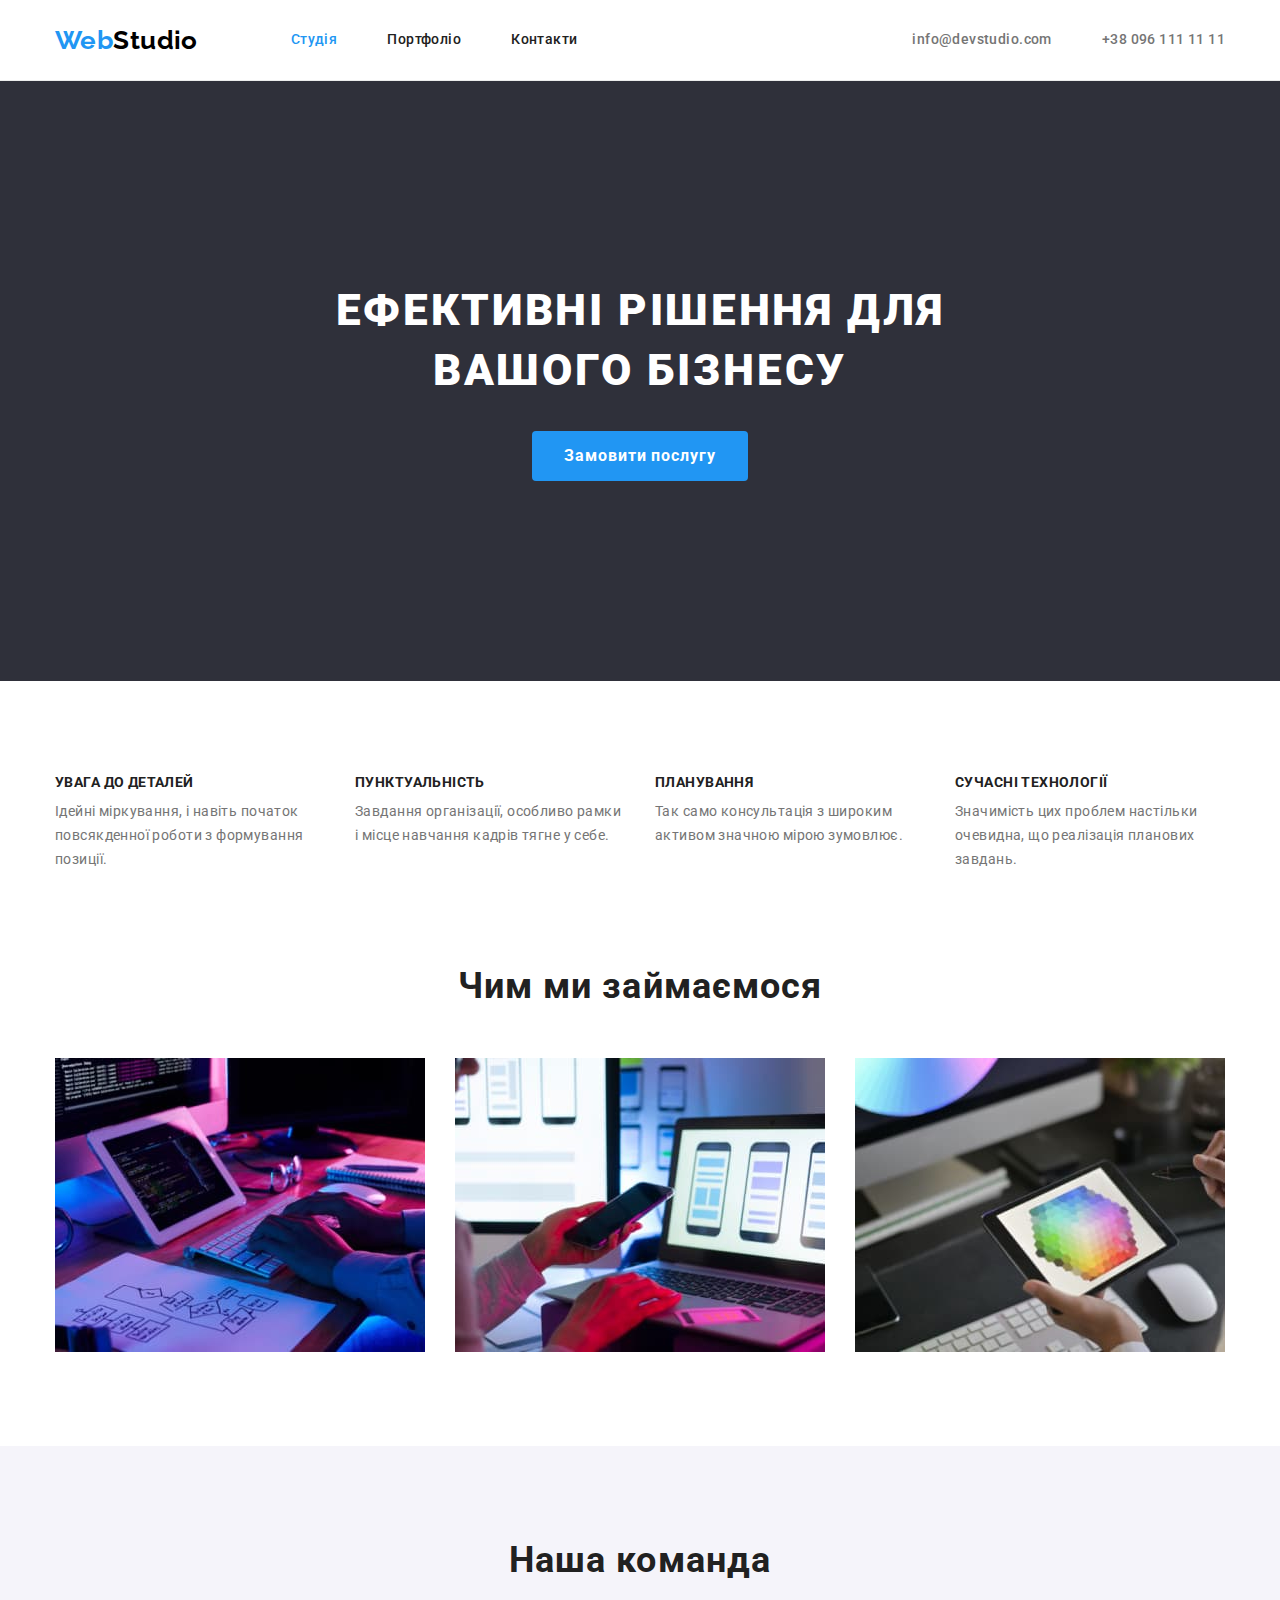
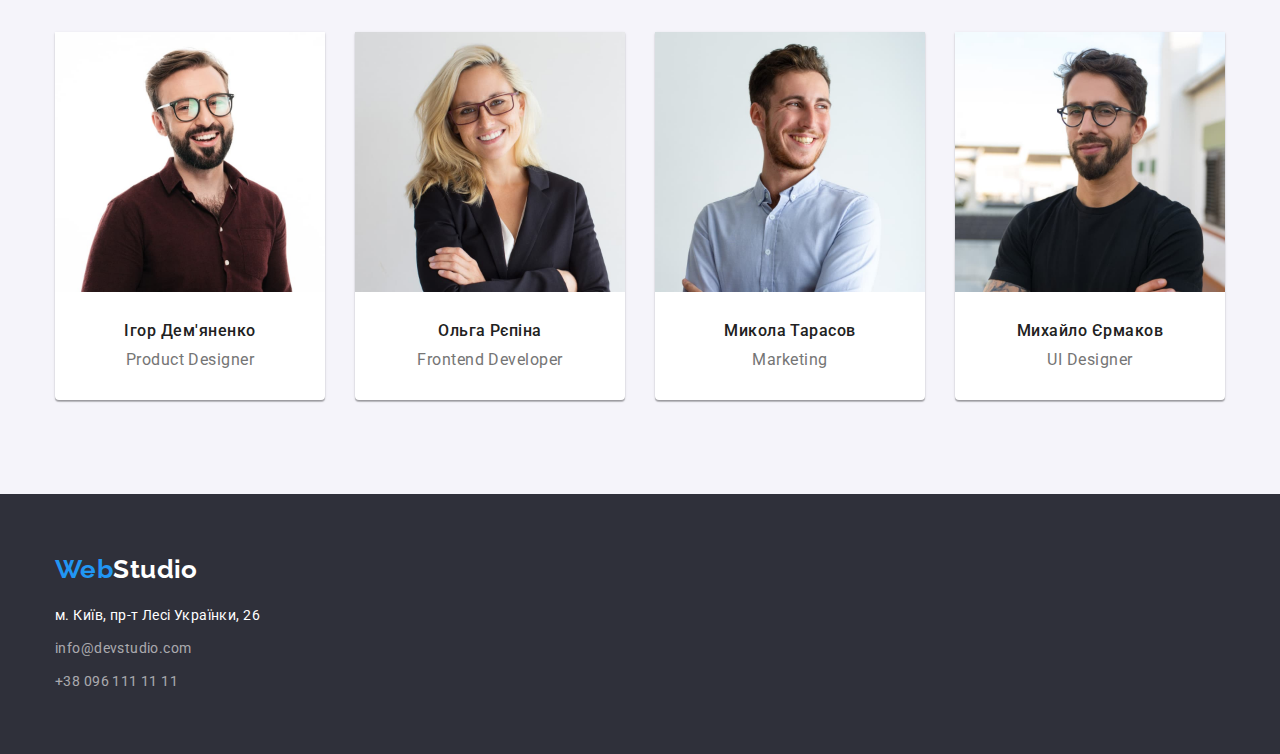
==== index.html @ a04bb691 "Initial commit" ====
<!DOCTYPE html>
<html lang="uk">

<head>
  <meta charset="UTF-8">
  <meta name="viewport" content="width=device-width, initial-scale=1.0">
  <meta http-equiv="X-UA-Compatible" content="ie=edge">
  <title>WebStudio</title>
  <link rel="preconnect" href="https://fonts.googleapis.com">
  <link rel="preconnect" href="https://fonts.gstatic.com" crossorigin>
  <link href="https://fonts.googleapis.com/css2?family=Raleway:wght@700&family=Roboto:wght@400;500;700;900&display=swap"
    rel="stylesheet">
  <link rel="stylesheet" href="https://cdnjs.cloudflare.com/ajax/libs/modern-normalize/1.1.0/modern-normalize.min.css">
  <link rel="stylesheet" href="./css/style.css">
</head>

<body>
  <header class="header">
    <div class="container header-inner">
      <nav class="nav">
        <a class="logo" href="./index.html">
          <span class="logo-web">Web</span>Studio
        </a>
        <ul class="site-nav">
          <li class="menu-item">
            <a class="link-current" href="./index.html">Студія</a>
          </li>
          <li class="menu-item">
            <a class="link" href="./portfolio.html">Портфоліо</a>
          </li>
          <li class="menu-item">
            <a class="link" href="#">Контакти</a>
          </li>
        </ul>
      </nav>
      <ul class="contacts">
        <li class="header-mail">
          <a class="mail" href="mailto:info@devstudio.com">info@devstudio.com</a>
        </li>
        <li>
          <a class="phone" href="tel:+380961111111">+38 096 111 11 11</a>
        </li>
      </ul>
    </div>
    </div>
  </header>
  <main>
    <!-- Hero -->
    <section class="hero">
      <div class="container">
        <h1 class="hero-title">Ефективні рішення для вашого бізнесу</h1>
        <button class="hero-button" type="button">Замовити послугу</button>
      </div>
    </section>
    <!-- Benefits -->
    <section class="benefits">
      <div class="container">
        <h2 class="benefits-title">Переваги</h2>
        <ul class="benefits-list">
          <li class="benefits-item">
            <h3 class="title">Увага до деталей</h3>
            <p class="text">Ідейні міркування, і навіть початок повсякденної роботи з формування позиції.</p>
          </li>
          <li class="benefits-item">
            <h3 class="title">Пунктуальність</h3>
            <p class="text">Завдання організації, особливо рамки і місце навчання кадрів тягне у себе.</p>
          </li>
          <li class="benefits-item">
            <h3 class="title">Планування</h3>
            <p class="text">Так само консультація з широким активом значною мірою зумовлює.</p>
          </li>
          <li class="benefits-item">
            <h3 class="title">Сучасні технології</h3>
            <p class="text">Значимість цих проблем настільки очевидна, що реалізація планових завдань.</p>
          </li>
        </ul>
      </div>
    </section>
    <section class="work-section">
      <div class="container">
        <h2 class="work-title">Чим ми займаємося</h2>
        <ul class="work-item">
          <li class="work-list">
            <img class="work-img" src="./images/box1.jpg" alt="Photo employment 1" width="370">
          </li>
          <li class="work-list">
            <img class="work-img" src="./images/box2.jpg" alt="Photo employment 2" width="370">
          </li>
          <li class="work-list">
            <img class="work-img" src="./images/box3.jpg" alt="Photo employment 3" width="370">
          </li>
        </ul>
      </div>
    </section>
    <!-- Team -->
    <section class="team">
      <div class="container">
        <h2 class="team-title">Наша команда</h2>
        <ul class="team-list">
          <li class="team-item">
            <img src="./images/team1.jpg" alt="Photo team 1" width="270">
            <div class="team-signature">
              <h3 class="name">Ігор Дем'яненко</h3>
              <p class="position">Product Designer</p>
            </div>
          </li>
          <li class="team-item">
            <img src="./images/team2.jpg" alt="Photo team 2" width="270">
            <div class="team-signature">
              <h3 class="name">Ольга Рєпіна</h3>
              <p class="position">Frontend Developer</p>
            </div>
          </li>
          <li class="team-item">
            <img src="./images/team3.jpg" alt="Photo team 3" width="270">
            <div class="team-signature">
              <h3 class="name">Микола Тарасов</h3>
              <p class="position">Marketing</p>
            </div>
          </li>
          <li class="team-item">
            <img src="./images/team4.jpg" alt="Photo team 4" width="270">
            <div class="team-signature">
              <h3 class="name">Михайло Єрмаков</h3>
              <p class="position"> UI Designer</p>
            </div>
          </li>
        </ul>
      </div>
    </section>
  </main>
  <!-- Footer -->
  <footer class="footer">
    <div class="container">
      <a class="logo-footer" href="./index.html">
        <span class="logo-web">Web</span>Studio
      </a>
      <address>
        <ul class="site-footer">
          <li class="footer-item">
            <a class="adress" href="https://goo.gl/maps/qVN2PYLP39VzeZfm9" target="_blank" rel="noreferrer noopener">м.
              Київ, пр-т Лесі
              Українки, 26</a>
          </li>
          <li class="footer-item">
            <a class="mail" href="mailto:info@devstudio.com">info@devstudio.com</a>
          </li>
          <li class="footer-item">
            <a class="phone" href="tel:+380961111111">+38 096 111 11 11</a>
          </li>
        </ul>
      </address>
    </div>
  </footer>

</body>

</html>
---- css/style.css ----
:root {
  --primary-text-color: #757575;
  --hero-text-color: #ffffff;
  --title-text-color: #212121;
  --logo-text-color: #000000;
  --footer-text-color: rgba(255, 255, 255, 0.6);
  --accent-color: #2196f3;
  --background-team-color: #f5f4fa;
  --background-color: #2f303a;
  --background-section-color: #ffffff;
  --button-portfolio-color: #f5f4fa;
  --container-bg-color: #FFFFFF;
  --container-border-color: #EEEEEE;
  --primary-font-family: 'Roboto', sans-serif;
}

html {
  box-sizing: border-box;
}

body {
  color: var(--primary-text-color);
  background-color: var(--background-section-color);
  font-family: var(--primary-font-family);
  font-size: 14px;
  line-height: 1.71;
  letter-spacing: 0.03em;
}

h1,
h2,
h3,
h4,
h5,
h6,
p {
  margin: 0;
}

ul {
  list-style: none;
  margin: 0;
  padding: 0;
}

img {
  display: block;
  max-width: 100%;
  height: auto;
}

address {
  font-style: normal;
}

button {
  display: block;
  cursor: pointer;
  border: none;
  border-radius: 4px;
}

.section {
  padding-top: 94px;
  padding-bottom: 94px;
}

.container {
  width: 1200px;
  margin: 0 auto;
  padding: 0 15px;
}

.list {
  list-style: none;
  padding-left: 0;
  margin: 0;
}

.link {
  text-decoration: none;
}

/* header */
.header {
  border-bottom: 1px solid #ECECEC;
}

.logo {
  color: var(--logo-text-color);
  font-family: 'Raleway';
  font-weight: 700;
  font-size: 26px;
  line-height: 1.19;
  text-decoration: none;
  margin-right: 93px;
}

.logo-web {
  color: var(--accent-color);
}

.nav {
  display: flex;
  align-items: center;
}

.header-inner {
  display: flex;
  align-items: center;
  /* justify-content: space-between; */
}

.site-nav {
  display: flex;
  align-items: center;
}

.contacts {
  display: flex;
  align-items: center;
}

.menu-item:not(:last-child) {
  margin-right: 50px;
}

.header-mail {
  margin-right: 50px;
}

.nav {
  margin-right: auto;
}

.link {
  display: block;
  padding: 32px 0;
  /* text-decoration: none; */
}

.link-current {
  color: var(--accent-color);
  text-decoration: none;
  font-weight: 500;
}

.site-nav .link,
.contacts .mail,
.contacts .phone {
  color: var(--title-text-color);
  text-decoration: none;
  font-weight: 500;
  font-size: 14px;
  line-height: 1.14;
}

.site-nav .link:hover,
.contacts .mail:hover,
.contacts .phone:hover {
  color: var(--accent-color);
}

.site-nav .link:focus,
.contacts .mail:focus,
.contacts .phone:focus {
  color: var(--accent-color);
}

.contacts .mail,
.contacts .phone {
  color: var(--primary-text-color);
  display: block;
  padding: 32px 0;
}

/* hero */
.hero {
  background-color: var(--background-color);
  padding: 200px 0;
}

.hero-title {
  font-weight: 900;
  font-size: 44px;
  line-height: 1.36;
  text-align: center;
  letter-spacing: 0.06em;
  text-transform: uppercase;
  color: var(--hero-text-color);
  width: 696px;
  margin: 0 auto;
  margin-bottom: 30px;
}

.hero-button {
  background-color: var(--accent-color);
  color: var(--hero-text-color);
  border-radius: 4px;
  font-family: inherit;
  font-weight: 700;
  font-size: 16px;
  line-height: 1.87;
  align-items: center;
  text-align: center;
  letter-spacing: 0.06em;
  cursor: pointer;
  margin: 0 auto;
  display: block;
  border: none;
  padding: 10px 32px;
}

/* Benefits */
.benefits {
  padding: 94px 0;
}

.benefits-list {
  display: flex;
  align-items: flex-start;
}

.benefits-item {
  width: 270px;
}

.benefits-item:not(:last-child) {
  margin-right: 30px;
}

.benefits-title {
  position: absolute;
  width: 1px;
  height: 1px;
  margin: -1px;
  border: 0;
  padding: 0;

  white-space: nowrap;
  clip-path: inset(100%);
  clip: rect(0 0 0 0);
  overflow: hidden;
}

.benefits-list .title {
  font-size: 14px;
  line-height: 1.14;
  letter-spacing: 0.03em;
  text-transform: uppercase;
  color: var(--title-text-color);
  margin-bottom: 10px;
}

.benefits-list .text {
  font-weight: 400;
  font-size: 14px;
  line-height: 1.71;
  letter-spacing: 0.03em;
}

/* What do we do - work*/
.work-section {
  padding-bottom: 94px;
}

.work-item {
  display: flex;
  flex-wrap: wrap;
  gap: 30px;
}

.work-title {
  font-weight: 700;
  font-size: 36px;
  line-height: 1.16;
  text-align: center;
  letter-spacing: 0.03em;
  color: var(--title-text-color);
  margin-bottom: 50px;
  margin-top: 0;
}

/* team */
.team {
  background-color: #f5f4fa;
  padding: 94px 0;
}

.team-title {
  font-weight: 700;
  font-size: 36px;
  line-height: 1.16;
  text-align: center;
  letter-spacing: 0.03em;
  color: var(--title-text-color);
  margin-bottom: 50px;
}

.team-list {
  display: flex;
  flex-wrap: wrap;
  gap: 30px;
}

.team-item {
  background: #FFFFFF;
  box-shadow: 0px 1px 3px rgba(0, 0, 0, 0.12), 0px 1px 1px rgba(0, 0, 0, 0.14), 0px 2px 1px rgba(0, 0, 0, 0.2);
  border-radius: 0px 0px 4px 4px;
}

.team-list .name {
  display: block;
  font-weight: 500;
  font-size: 16px;
  line-height: 1.18;
  text-align: center;
  letter-spacing: 0.03em;
  color: var(--title-text-color);
  margin-bottom: 10px;
}

.team-list .position {
  font-size: 16px;
  line-height: 1.18;
  text-align: center;
  letter-spacing: 0.03em;
  color: var(--primary-text-color);
}

.team-signature {
  padding: 30px 0;
}

/* footer */
footer {
  background-color: var(--background-color);
  padding: 60px 0;
}

.logo-footer {
  color: var(--hero-text-color);
  font-family: 'Raleway';
  font-weight: 700;
  font-size: 26px;
  line-height: 1.19;
  text-decoration: none;
  display: block;
  margin-bottom: 20px;
}

.footer-item:not(:last-child) {
  margin-bottom: 9px;
}

.site-footer .adress,
.site-footer .mail,
.site-footer .phone {
  text-decoration: none;
  font-size: 14px;
  line-height: 1.71;
}

.site-footer .adress {
  color: var(--hero-text-color);
  font-style: normal;
}

.site-footer .mail,
.site-footer .phone {
  color: var(--footer-text-color);
  font-style: normal;
}

.site-footer .adress:hover,
.site-footer .mail:hover,
.site-footer .phone:hover {
  color: var(--accent-color);
}

.site-footer .adress:focus,
.site-footer .mail:focus,
.site-footer .phone:focus {
  color: var(--accent-color);
}

/* Портфолио */
.works {
  padding: 94px 0;
}

.works-btn {
  display: flex;
  justify-content: center;
  gap: 8px;
  margin-bottom: 50px;
}

.works-list {
  display: flex;
  flex-wrap: wrap;
  gap: 30px;
}

.works-title {
  position: absolute;
  width: 1px;
  height: 1px;
  margin: -1px;
  border: 0;
  padding: 0;

  white-space: nowrap;
  clip-path: inset(100%);
  clip: rect(0 0 0 0);
  overflow: hidden;
}

.works-buttons {
  color: var(--title-text-color);
  background-color: var(--background-team-color);
  border-radius: 4px;
  border: none;
  font-family: inherit;
  font-weight: 500;
  font-size: 16px;
  line-height: 1.62;
  letter-spacing: 0.03em;
  cursor: pointer;
  box-shadow: 0px 3px 1px rgba(0, 0, 0, 0.1), 0px 1px 2px rgba(0, 0, 0, 0.08), 0px 2px 2px rgba(0, 0, 0, 0.12);
  padding: 6px 25px;
}

.works-buttons:hover {
  color: var(--hero-text-color);
  background-color: var(--accent-color);
}

.works-buttons:focus {
  color: var(--hero-text-color);
  background-color: var(--accent-color);
}

.works-item {
  width: 370px;
}

.works-link {
  text-decoration: none;
}

.works-item:hover,
.works-item:focus {
  box-shadow: 0px 4px 4px rgba(0, 0, 0, 0.25);
}

.works-signature {
  padding: 20px 24px;
  border-left: 1px solid #EEEEEE;
  border-bottom: 1px solid #EEEEEE;
  border-right: 1px solid #EEEEEE;
  /* text-decoration: none; */
}

.works-signature::not(:last-child) {
  margin-bottom: 4px;
}

.works-list .title {
  font-weight: 700;
  font-size: 18px;
  line-height: 2;
  letter-spacing: 0.06em;
  color: var(--title-text-color);
}

.works-list .text {
  font-size: 16px;
  line-height: 1.88;
  letter-spacing: 0.03em;
  color: var(--primary-text-color);
}
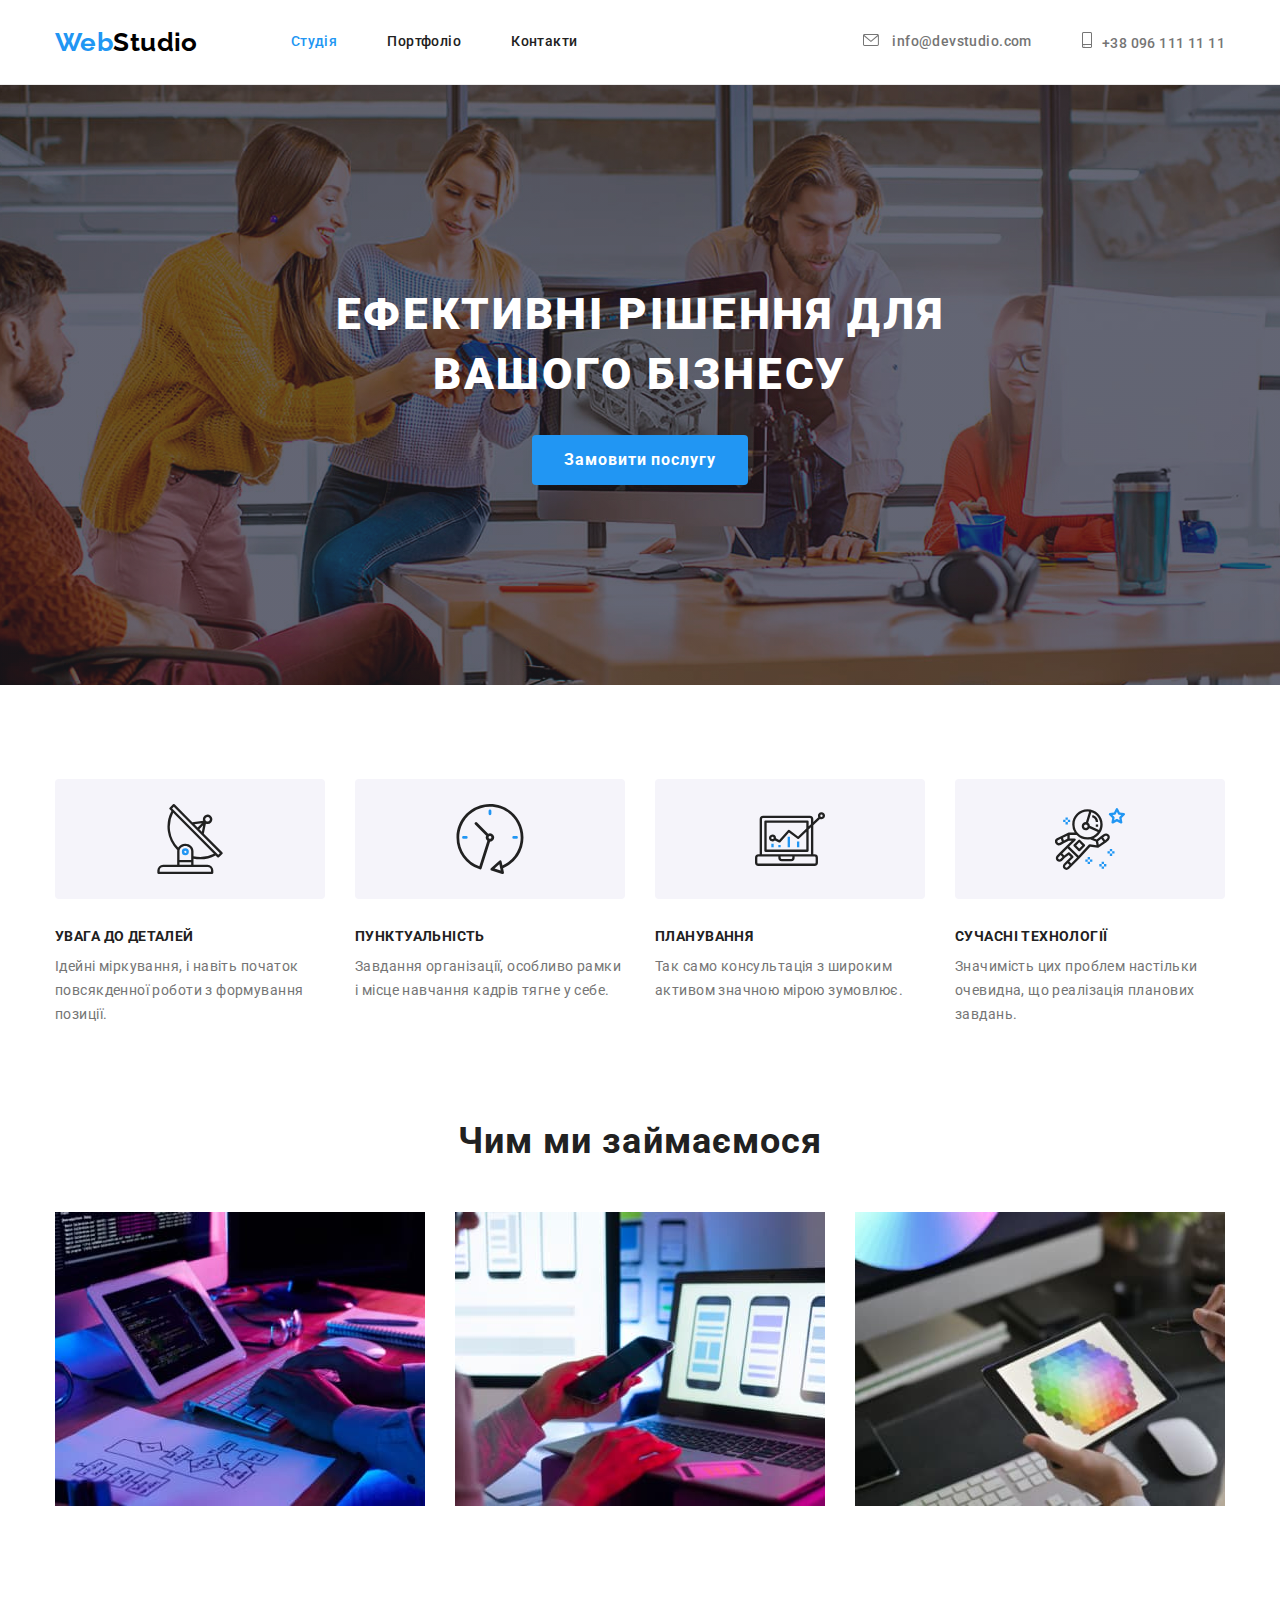
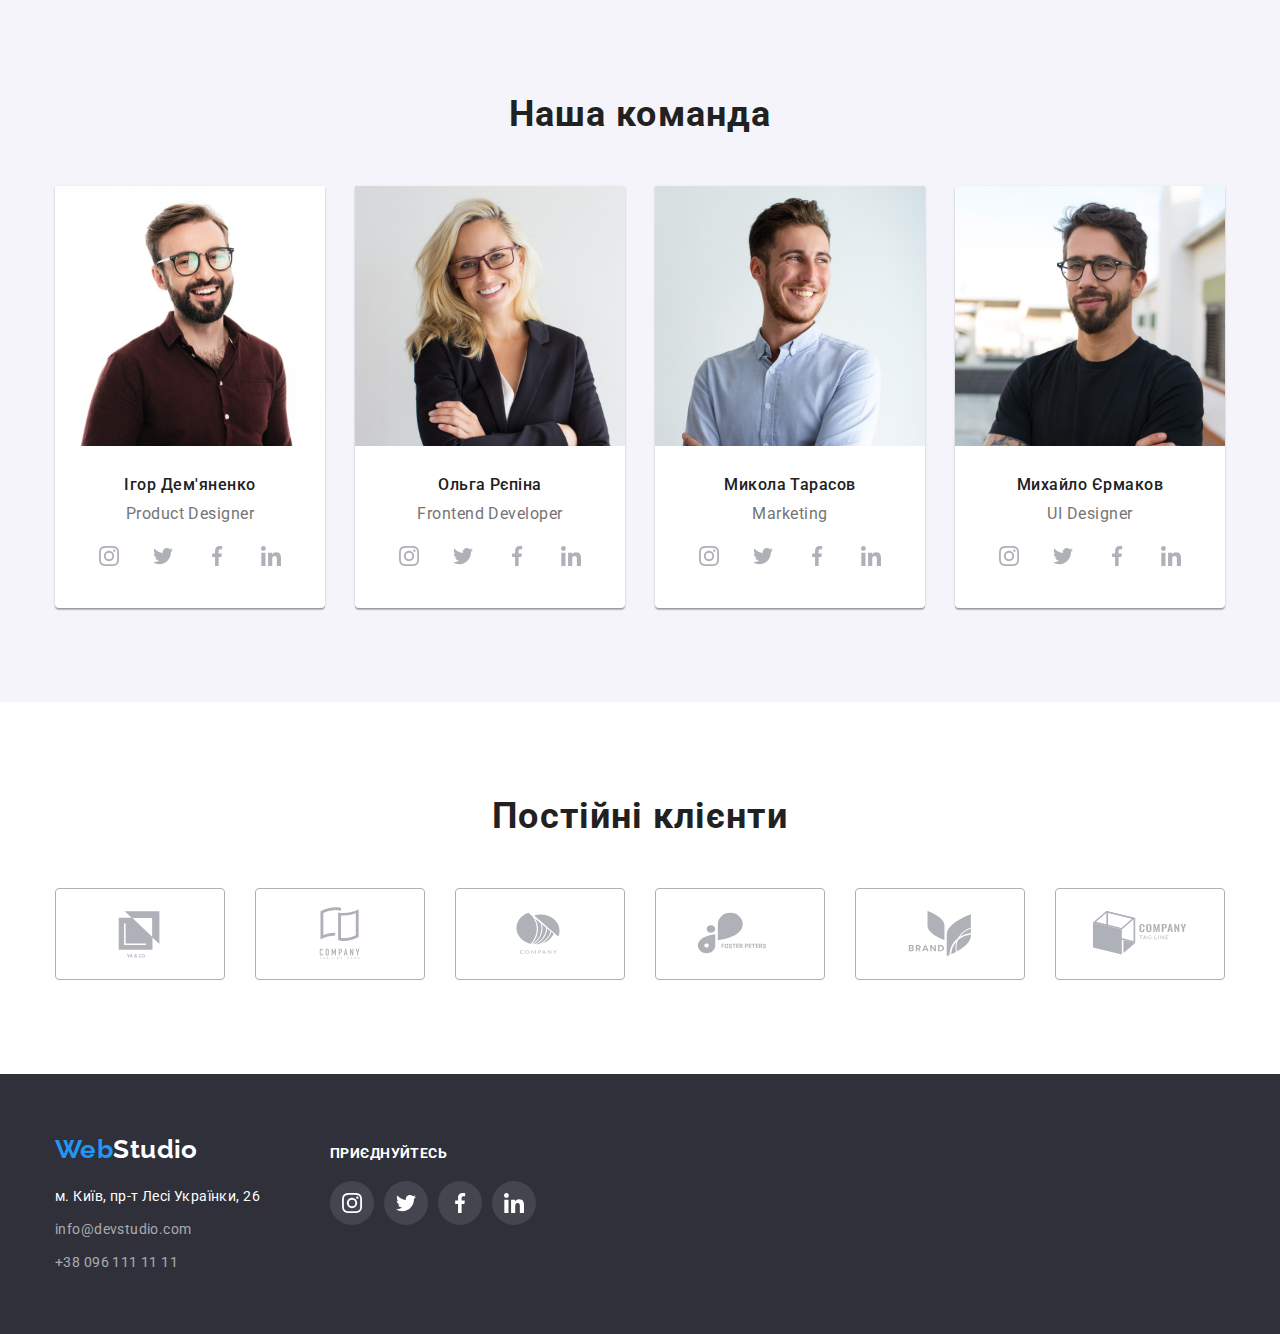
==== commit 09bf8fd6: "ДЗ-4" ====
--- a/index.html
+++ b/index.html
@@ -35,13 +35,19 @@
       </nav>
       <ul class="contacts">
         <li class="header-mail">
-          <a class="mail" href="mailto:info@devstudio.com">info@devstudio.com</a>
+          <a class="mail link" href="mailto:info@devstudio.com">
+            <svg class="contacts-icon" width="16" height="12">
+              <use href="./images/icons.svg#icon-envelope"></use>
+            </svg>
+            info@devstudio.com</a>
         </li>
-        <li>
-          <a class="phone" href="tel:+380961111111">+38 096 111 11 11</a>
+        <li class="contacts-item">
+          <a class="phone link" href="tel:+380961111111">
+            <svg class="contacts-icon" width="10" height="16">
+              <use href="./images/icons.svg#icon-smartphone"></use>
+            </svg>+38 096 111 11 11</a>
         </li>
       </ul>
-    </div>
     </div>
   </header>
   <main>
@@ -58,18 +64,38 @@
         <h2 class="benefits-title">Переваги</h2>
         <ul class="benefits-list">
           <li class="benefits-item">
+            <div class="banefits-icon">
+              <svg class="antena" width="70" height="70">
+                <use href="./images/icons.svg#icon-antenna"></use>
+              </svg>
+            </div>
             <h3 class="title">Увага до деталей</h3>
             <p class="text">Ідейні міркування, і навіть початок повсякденної роботи з формування позиції.</p>
           </li>
           <li class="benefits-item">
+            <div class="banefits-icon">
+              <svg class="antena" width="70" height="70">
+                <use href="./images/icons.svg#icon-clock"></use>
+              </svg>
+            </div>
             <h3 class="title">Пунктуальність</h3>
             <p class="text">Завдання організації, особливо рамки і місце навчання кадрів тягне у себе.</p>
           </li>
           <li class="benefits-item">
+            <div class="banefits-icon">
+              <svg class="antena" width="70" height="70">
+                <use href="./images/icons.svg#icon-diagram"></use>
+              </svg>
+            </div>
             <h3 class="title">Планування</h3>
             <p class="text">Так само консультація з широким активом значною мірою зумовлює.</p>
           </li>
           <li class="benefits-item">
+            <div class="banefits-icon">
+              <svg class="antena" width="70" height="70">
+                <use href="./images/icons.svg#icon-astronaut"></use>
+              </svg>
+            </div>
             <h3 class="title">Сучасні технології</h3>
             <p class="text">Значимість цих проблем настільки очевидна, що реалізація планових завдань.</p>
           </li>
@@ -102,6 +128,40 @@
             <div class="team-signature">
               <h3 class="name">Ігор Дем'яненко</h3>
               <p class="position">Product Designer</p>
+              <ul class="socials list">
+                <li class="socials-item">
+                  <a class="socials-link link" href="https://instagram.com" target="_blank"
+                    rel="nofollow noopener noreferrer" aria-label="Instagram icon">
+                    <svg class="socials-icon" width="20" height="20">
+                      <use href="./images/icons.svg#icon-instagram"></use>
+                    </svg>
+                  </a>
+                </li>
+                <li class="socials-item">
+                  <a class="socials-link link" href="https://twitter.com" aria-label="Twitter icon" target="_blank"
+                    rel="nofollow noopener noreferrer">
+                    <svg class="socials-icon" width="20" height="20">
+                      <use href="./images/icons.svg#icon-twitter"></use>
+                    </svg>
+                  </a>
+                </li>
+                <li class="socials-item">
+                  <a class="socials-link link" href="https://facebook.com" aria-label="Facebook icon" target="_blank"
+                    rel="nofollow noopener noreferrer">
+                    <svg class="socials-icon" width="20" height="20">
+                      <use href=./images/icons.svg#icon-facebook></use>
+                    </svg>
+                  </a>
+                </li>
+                <li class="socials-item">
+                  <a class="socials-link link" href="https://linkedin.com" aria-label="LinkedIn icon" target="_blank"
+                    rel="nofollow noopener noreferrer">
+                    <svg class="socials-icon" width="20" height="20">
+                      <use href="./images/icons.svg#icon-linkedin"></use>
+                    </svg>
+                  </a>
+                </li>
+              </ul>
             </div>
           </li>
           <li class="team-item">
@@ -109,6 +169,40 @@
             <div class="team-signature">
               <h3 class="name">Ольга Рєпіна</h3>
               <p class="position">Frontend Developer</p>
+              <ul class="socials list">
+                <li class="socials-item">
+                  <a class="socials-link link" href="https://instagram.com" target="_blank"
+                    rel="nofollow noopener noreferrer" aria-label="Instagram icon">
+                    <svg class="socials-icon" width="20" height="20">
+                      <use href="./images/icons.svg#icon-instagram"></use>
+                    </svg>
+                  </a>
+                </li>
+                <li class="socials-item">
+                  <a class="socials-link link" href="https://twitter.com" aria-label="Twitter icon" target="_blank"
+                    rel="nofollow noopener noreferrer">
+                    <svg class="socials-icon" width="20" height="20">
+                      <use href="./images/icons.svg#icon-twitter"></use>
+                    </svg>
+                  </a>
+                </li>
+                <li class="socials-item">
+                  <a class="socials-link link" href="https://facebook.com" aria-label="Facebook icon" target="_blank"
+                    rel="nofollow noopener noreferrer">
+                    <svg class="socials-icon" width="20" height="20">
+                      <use href=./images/icons.svg#icon-facebook></use>
+                    </svg>
+                  </a>
+                </li>
+                <li class="socials-item">
+                  <a class="socials-link link" href="https://linkedin.com" aria-label="LinkedIn icon" target="_blank"
+                    rel="nofollow noopener noreferrer">
+                    <svg class="socials-icon" width="20" height="20">
+                      <use href="./images/icons.svg#icon-linkedin"></use>
+                    </svg>
+                  </a>
+                </li>
+              </ul>
             </div>
           </li>
           <li class="team-item">
@@ -116,6 +210,40 @@
             <div class="team-signature">
               <h3 class="name">Микола Тарасов</h3>
               <p class="position">Marketing</p>
+              <ul class="socials list">
+                <li class="socials-item">
+                  <a class="socials-link link" href="https://instagram.com" target="_blank"
+                    rel="nofollow noopener noreferrer" aria-label="Instagram icon">
+                    <svg class="socials-icon" width="20" height="20">
+                      <use href="./images/icons.svg#icon-instagram"></use>
+                    </svg>
+                  </a>
+                </li>
+                <li class="socials-item">
+                  <a class="socials-link link" href="https://twitter.com" aria-label="Twitter icon" target="_blank"
+                    rel="nofollow noopener noreferrer">
+                    <svg class="socials-icon" width="20" height="20">
+                      <use href="./images/icons.svg#icon-twitter"></use>
+                    </svg>
+                  </a>
+                </li>
+                <li class="socials-item">
+                  <a class="socials-link link" href="https://facebook.com" aria-label="Facebook icon" target="_blank"
+                    rel="nofollow noopener noreferrer">
+                    <svg class="socials-icon" width="20" height="20">
+                      <use href=./images/icons.svg#icon-facebook></use>
+                    </svg>
+                  </a>
+                </li>
+                <li class="socials-item">
+                  <a class="socials-link link" href="https://linkedin.com" aria-label="LinkedIn icon" target="_blank"
+                    rel="nofollow noopener noreferrer">
+                    <svg class="socials-icon" width="20" height="20">
+                      <use href="./images/icons.svg#icon-linkedin"></use>
+                    </svg>
+                  </a>
+                </li>
+              </ul>
             </div>
           </li>
           <li class="team-item">
@@ -123,7 +251,97 @@
             <div class="team-signature">
               <h3 class="name">Михайло Єрмаков</h3>
               <p class="position"> UI Designer</p>
-            </div>
+              <ul class="socials list">
+                <li class="socials-item">
+                  <a class="socials-link link" href="https://instagram.com" target="_blank"
+                    rel="nofollow noopener noreferrer" aria-label="Instagram icon">
+                    <svg class="socials-icon" width="20" height="20">
+                      <use href="./images/icons.svg#icon-instagram"></use>
+                    </svg>
+                  </a>
+                </li>
+                <li class="socials-item">
+                  <a class="socials-link link" href="https://twitter.com" aria-label="Twitter icon" target="_blank"
+                    rel="nofollow noopener noreferrer">
+                    <svg class="socials-icon" width="20" height="20">
+                      <use href="./images/icons.svg#icon-twitter"></use>
+                    </svg>
+                  </a>
+                </li>
+                <li class="socials-item">
+                  <a class="socials-link link" href="https://facebook.com" aria-label="Facebook icon" target="_blank"
+                    rel="nofollow noopener noreferrer">
+                    <svg class="socials-icon" width="20" height="20">
+                      <use href=./images/icons.svg#icon-facebook></use>
+                    </svg>
+                  </a>
+                </li>
+                <li class="socials-item">
+                  <a class="socials-link link" href="https://linkedin.com" aria-label="LinkedIn icon" target="_blank"
+                    rel="nofollow noopener noreferrer">
+                    <svg class="socials-icon" width="20" height="20">
+                      <use href="./images/icons.svg#icon-linkedin"></use>
+                    </svg>
+                  </a>
+                </li>
+              </ul>
+            </div>
+          </li>
+        </ul>
+      </div>
+    </section>
+    <!-- clients -->
+    <section class="clients">
+      <div class="container">
+        <h2 class="clients-title">Постійні клієнти</h2>
+        <ul class="clients-list">
+          <li class="clients-item">
+            <a class="clients-link link" href="" aria-label="Client 1" target="_blank"
+              rel="nofollow noopener noreferrer">
+              <svg class="clients-icon" width="106" height="60">
+                <use href="./images/icons.svg#icon-Logo1"></use>
+              </svg>
+            </a>
+          </li>
+          <li class="clients-item">
+            <a class="clients-link link" href="" aria-label="Client 1" target="_blank"
+              rel="nofollow noopener noreferrer">
+              <svg class="clients-icon" width="106" height="60">
+                <use href="./images/icons.svg#icon-Logo2"></use>
+              </svg>
+            </a>
+          </li>
+          <li class="clients-item">
+            <a class="clients-link link" href="" aria-label="Client 1" target="_blank"
+              rel="nofollow noopener noreferrer">
+              <svg class="clients-icon" width="106" height="60">
+                <use href="./images/icons.svg#icon-Logo3"></use>
+              </svg>
+            </a>
+          </li>
+          <li class="clients-item">
+            <a class="clients-link link" href="" aria-label="Client 1" target="_blank"
+              rel="nofollow noopener noreferrer">
+              <svg class="clients-icon" width="106" height="60">
+                <use href="./images/icons.svg#icon-Logo4"></use>
+              </svg>
+            </a>
+          </li>
+          <li class="clients-item">
+            <a class="clients-link link" href="" aria-label="Client 1" target="_blank"
+              rel="nofollow noopener noreferrer">
+              <svg class="clients-icon" width="106" height="60">
+                <use href="./images/icons.svg#icon-Logo5"></use>
+              </svg>
+            </a>
+          </li>
+          <li class="clients-item">
+            <a class="clients-link link" href="" aria-label="Client 1" target="_blank"
+              rel="nofollow noopener noreferrer">
+              <svg class="clients-icon" width="106" height="60">
+                <use href="./images/icons.svg#icon-Logo6"></use>
+              </svg>
+            </a>
           </li>
         </ul>
       </div>
@@ -131,25 +349,65 @@
   </main>
   <!-- Footer -->
   <footer class="footer">
-    <div class="container">
-      <a class="logo-footer" href="./index.html">
-        <span class="logo-web">Web</span>Studio
-      </a>
-      <address>
-        <ul class="site-footer">
-          <li class="footer-item">
-            <a class="adress" href="https://goo.gl/maps/qVN2PYLP39VzeZfm9" target="_blank" rel="noreferrer noopener">м.
-              Київ, пр-т Лесі
-              Українки, 26</a>
-          </li>
-          <li class="footer-item">
-            <a class="mail" href="mailto:info@devstudio.com">info@devstudio.com</a>
-          </li>
-          <li class="footer-item">
-            <a class="phone" href="tel:+380961111111">+38 096 111 11 11</a>
-          </li>
-        </ul>
-      </address>
+    <div class="footer-container container">
+      <div class="footer-right">
+        <a class="logo-footer" href="./index.html">
+          <span class="logo-web">Web</span>Studio
+        </a>
+        <address>
+          <ul class="site-footer">
+            <li class="footer-item">
+              <a class="adress" href="https://goo.gl/maps/qVN2PYLP39VzeZfm9" target="_blank"
+                rel="noreferrer noopener">м.
+                Київ, пр-т Лесі
+                Українки, 26</a>
+            </li>
+            <li class="footer-item">
+              <a class="mail" href="mailto:info@devstudio.com">info@devstudio.com</a>
+            </li>
+            <li class="footer-item">
+              <a class="phone" href="tel:+380961111111">+38 096 111 11 11</a>
+            </li>
+          </ul>
+        </address>
+      </div>
+      <div class="footer-social">
+        <p class="footer-social-text">приєднуйтесь</p>
+        <ul class="footer-social-list">
+          <li class="footer-social-item">
+            <a class="footer-social-link link" href="https://instagram.com/" aria-label="Instagram icon" target="_blank"
+              rel="nofollow noopener noreferrer">
+              <svg class="footer-social-icon" width="20" height="20">
+                <use href="./images/icons.svg#icon-instagram"></use>
+              </svg>
+            </a>
+          </li>
+          <li class="footer-social-item">
+            <a class="footer-social-link link" href="https://twitter.com" aria-label="Twitter icon" target="_blank"
+              rel="nofollow noopener noreferrer">
+              <svg class="footer-social-icon" width="20" height="20">
+                <use href="./images/icons.svg#icon-twitter"></use>
+              </svg>
+            </a>
+          </li>
+          <li class="footer-social-item">
+            <a class="footer-social-link link" href="https://facebook.com" aria-label="Facebook icon" target="_blank"
+              rel="nofollow noopener noreferrer">
+              <svg class="footer-social-icon" width="20" height="20">
+                <use href="./images/icons.svg#icon-facebook"></use>
+              </svg>
+            </a>
+          </li>
+          <li class="footer-social-item">
+            <a class="footer-social-link link" href="https://linkedin.com" aria-label="LinkedIn icon" target="_blank"
+              rel="nofollow noopener noreferrer">
+              <svg class="footer-social-icon" width="20" height="20">
+                <use href="./images/icons.svg#icon-linkedin"></use>
+              </svg>
+            </a>
+          </li>
+        </ul>
+      </div>
     </div>
   </footer>
 
--- a/css/style.css
+++ b/css/style.css
@@ -79,6 +79,14 @@
 
 .link {
   text-decoration: none;
+  display: block;
+  padding: 32px 0;
+}
+
+.link-current {
+  color: var(--accent-color);
+  text-decoration: none;
+  font-weight: 500;
 }
 
 /* header */
@@ -103,20 +111,15 @@
 .nav {
   display: flex;
   align-items: center;
+  margin-right: auto;
 }
 
 .header-inner {
   display: flex;
   align-items: center;
-  /* justify-content: space-between; */
 }
 
 .site-nav {
-  display: flex;
-  align-items: center;
-}
-
-.contacts {
   display: flex;
   align-items: center;
 }
@@ -125,25 +128,24 @@
   margin-right: 50px;
 }
 
+.contacts {
+  display: flex;
+  align-items: center;
+  justify-content: center;
+}
+
 .header-mail {
   margin-right: 50px;
 }
 
-.nav {
-  margin-right: auto;
-}
-
-.link {
-  display: block;
-  padding: 32px 0;
-  /* text-decoration: none; */
-}
-
-.link-current {
-  color: var(--accent-color);
-  text-decoration: none;
-  font-weight: 500;
-}
+/* .contacts-item {
+  display: flex;
+  align-items: center;
+}
+
+.phone-link {
+  display: block;
+} */
 
 .site-nav .link,
 .contacts .mail,
@@ -174,10 +176,24 @@
   padding: 32px 0;
 }
 
+.contacts-icon {
+  fill: currentColor;
+  margin-right: 10px;
+}
+
 /* hero */
 .hero {
-  background-color: var(--background-color);
+  background-color: #C4C4C4;
   padding: 200px 0;
+  max-width: 1600px;
+  height: 600px;
+  display: flex;
+  justify-content: center;
+  align-items: center;
+  background-image: linear-gradient(rgba(47, 48, 58, 0.4), rgba(47, 48, 58, 0.4)), url(../images/hero-img.jpg);
+  background-repeat: no-repeat;
+  background-position: center;
+  background-size: cover;
 }
 
 .hero-title {
@@ -211,6 +227,11 @@
   padding: 10px 32px;
 }
 
+.hero-button:hover,
+.hero-button:focus {
+  background-color: #188CE8;
+}
+
 /* Benefits */
 .benefits {
   padding: 94px 0;
@@ -227,6 +248,17 @@
 
 .benefits-item:not(:last-child) {
   margin-right: 30px;
+}
+
+.banefits-icon {
+  display: flex;
+  align-items: center;
+  justify-content: center;
+  width: 270px;
+  height: 120px;
+  background-color: #F5F4FA;
+  border-radius: 4px;
+  margin-bottom: 30px;
 }
 
 .benefits-title {
@@ -326,16 +358,115 @@
   text-align: center;
   letter-spacing: 0.03em;
   color: var(--primary-text-color);
+  margin-bottom: 10px;
 }
 
 .team-signature {
   padding: 30px 0;
+}
+
+.socials {
+  display: flex;
+  justify-content: center;
+  gap: 10px;
+}
+
+.socials-link {
+  display: flex;
+  align-items: center;
+  justify-content: center;
+
+  width: 44px;
+  height: 44px;
+
+  color: #AFB1B8;
+  padding: 0;
+}
+
+.socials-link:hover,
+.socials-link:focus {
+  color: #fff;
+  border-radius: 50%;
+  background-color: #2196F3;
+}
+
+.socials-icon {
+  fill: currentColor;
+}
+
+/* clients */
+.clients {
+  padding: 94px 0;
+}
+
+.clients-title {
+  font-weight: 700;
+  font-size: 36px;
+  line-height: 1.16;
+  text-align: center;
+  letter-spacing: 0.03em;
+  color: var(--title-text-color);
+  margin-bottom: 50px;
+}
+
+.clients-list {
+  display: flex;
+  align-items: center;
+  justify-content: center;
+  gap: 30px;
+
+}
+
+.clients-item {
+  /* display: flex;
+  align-items: center;
+  justify-content: center; */
+  width: 170px;
+  height: 92px;
+  border: 1px solid #AFB1B8;
+  border-radius: 4px;
+}
+
+.clients-link {
+  padding: 0;
+  color: #AFB1B8;
+  width: 100%;
+  height: 100%;
+  display: flex;
+  align-items: center;
+  justify-content: center;
+}
+
+.clients-icon {
+  fill: currentColor;
+  display: flex;
+  align-items: center;
+  justify-content: center;
+}
+
+.clients-item:hover {
+  border: 1px solid #2196F3;
+  color: #2196F3;
+}
+
+.clients-link:hover {
+  color: #2196F3;
 }
 
 /* footer */
 footer {
   background-color: var(--background-color);
   padding: 60px 0;
+}
+
+.footer-container {
+  display: flex;
+  align-items: baseline;
+  /* gap: 70px; */
+}
+
+.footer-right {
+  margin-right: 70px;
 }
 
 .logo-footer {
@@ -382,6 +513,43 @@
 .site-footer .mail:focus,
 .site-footer .phone:focus {
   color: var(--accent-color);
+}
+
+.footer-social-text {
+  font-weight: 700;
+  font-size: 14px;
+  line-height: 16px;
+  letter-spacing: 0.03em;
+  text-transform: uppercase;
+  color: #FFFFFF;
+  margin-bottom: 20px;
+}
+
+.footer-social-list {
+  display: flex;
+  align-items: center;
+  gap: 10px;
+}
+
+.footer-social-link {
+  display: flex;
+  align-items: center;
+  justify-content: center;
+  border-radius: 50%;
+  width: 44px;
+  height: 44px;
+  padding: 0;
+  color: var(--background-section-color);
+  background-color: rgba(255, 255, 255, 0.1);
+}
+
+.footer-social-link:hover,
+.footer-social-link:focus {
+  background-color: #2196F3;
+}
+
+.footer-social-icon {
+  fill: currentColor;
 }
 
 /* Портфолио */
@@ -427,18 +595,14 @@
   line-height: 1.62;
   letter-spacing: 0.03em;
   cursor: pointer;
-  box-shadow: 0px 3px 1px rgba(0, 0, 0, 0.1), 0px 1px 2px rgba(0, 0, 0, 0.08), 0px 2px 2px rgba(0, 0, 0, 0.12);
   padding: 6px 25px;
 }
 
-.works-buttons:hover {
-  color: var(--hero-text-color);
-  background-color: var(--accent-color);
-}
-
+.works-buttons:hover,
 .works-buttons:focus {
   color: var(--hero-text-color);
   background-color: var(--accent-color);
+  box-shadow: 0px 3px 1px rgba(0, 0, 0, 0.1), 0px 1px 2px rgba(0, 0, 0, 0.08), 0px 2px 2px rgba(0, 0, 0, 0.12);
 }
 
 .works-item {
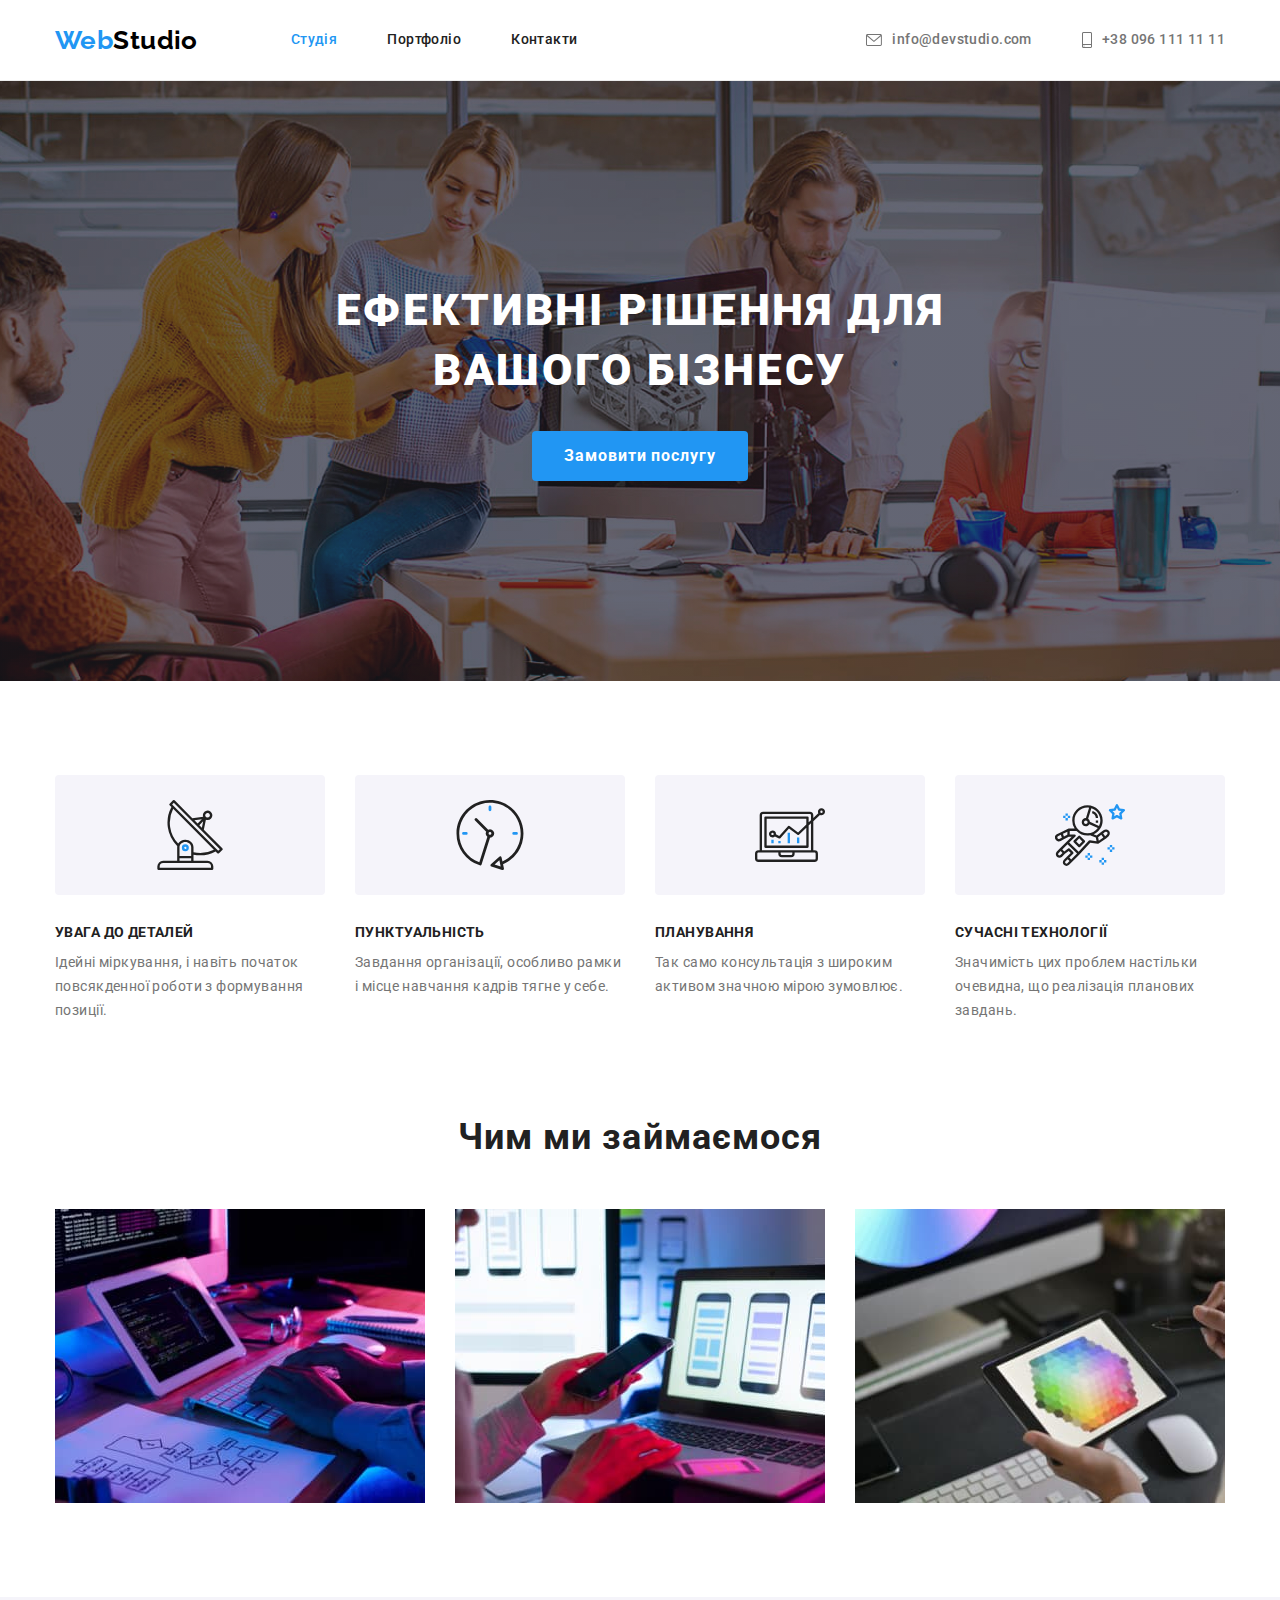
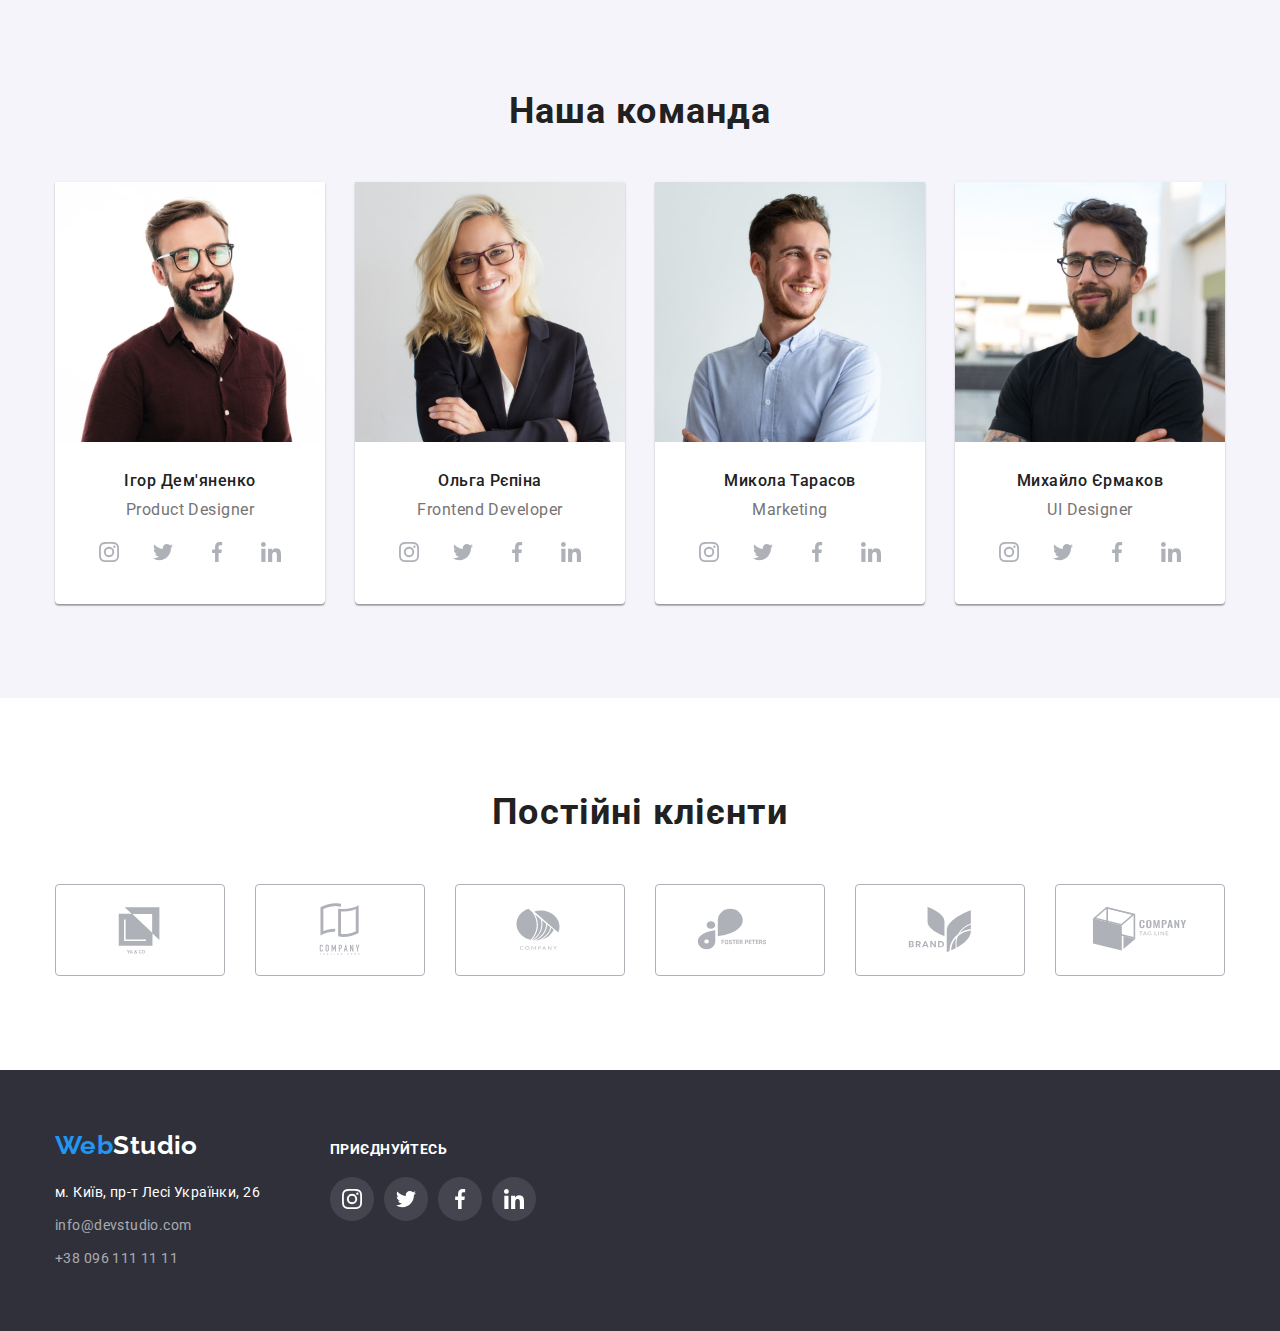
==== commit fddd46fc: "ДЗ 4 правки" ====
--- a/index.html
+++ b/index.html
@@ -26,10 +26,10 @@
             <a class="link-current" href="./index.html">Студія</a>
           </li>
           <li class="menu-item">
-            <a class="link" href="./portfolio.html">Портфоліо</a>
+            <a class="nav-link link" href="./portfolio.html">Портфоліо</a>
           </li>
           <li class="menu-item">
-            <a class="link" href="#">Контакти</a>
+            <a class="nav-link link" href="#">Контакти</a>
           </li>
         </ul>
       </nav>
--- a/css/style.css
+++ b/css/style.css
@@ -79,14 +79,13 @@
 
 .link {
   text-decoration: none;
-  display: block;
-  padding: 32px 0;
 }
 
 .link-current {
   color: var(--accent-color);
   text-decoration: none;
   font-weight: 500;
+  padding: 32px 0;
 }
 
 /* header */
@@ -124,6 +123,10 @@
   align-items: center;
 }
 
+.nav-link {
+  padding: 32px 0;
+}
+
 .menu-item:not(:last-child) {
   margin-right: 50px;
 }
@@ -137,15 +140,6 @@
 .header-mail {
   margin-right: 50px;
 }
-
-/* .contacts-item {
-  display: flex;
-  align-items: center;
-}
-
-.phone-link {
-  display: block;
-} */
 
 .site-nav .link,
 .contacts .mail,
@@ -172,7 +166,8 @@
 .contacts .mail,
 .contacts .phone {
   color: var(--primary-text-color);
-  display: block;
+  display: flex;
+  align-items: center;
   padding: 32px 0;
 }
 
@@ -187,13 +182,11 @@
   padding: 200px 0;
   max-width: 1600px;
   height: 600px;
-  display: flex;
-  justify-content: center;
-  align-items: center;
   background-image: linear-gradient(rgba(47, 48, 58, 0.4), rgba(47, 48, 58, 0.4)), url(../images/hero-img.jpg);
   background-repeat: no-repeat;
   background-position: center;
   background-size: cover;
+  margin: 0 auto;
 }
 
 .hero-title {
@@ -375,18 +368,16 @@
   display: flex;
   align-items: center;
   justify-content: center;
-
+  border-radius: 50%;
   width: 44px;
   height: 44px;
 
   color: #AFB1B8;
-  padding: 0;
 }
 
 .socials-link:hover,
 .socials-link:focus {
   color: #fff;
-  border-radius: 50%;
   background-color: #2196F3;
 }
 
@@ -418,13 +409,8 @@
 }
 
 .clients-item {
-  /* display: flex;
-  align-items: center;
-  justify-content: center; */
   width: 170px;
   height: 92px;
-  border: 1px solid #AFB1B8;
-  border-radius: 4px;
 }
 
 .clients-link {
@@ -435,18 +421,13 @@
   display: flex;
   align-items: center;
   justify-content: center;
+  border: 1px solid currentColor;
+  border-radius: 4px;
 }
 
 .clients-icon {
   fill: currentColor;
-  display: flex;
-  align-items: center;
-  justify-content: center;
-}
-
-.clients-item:hover {
-  border: 1px solid #2196F3;
-  color: #2196F3;
+
 }
 
 .clients-link:hover {
@@ -611,10 +592,11 @@
 
 .works-link {
   text-decoration: none;
-}
-
-.works-item:hover,
-.works-item:focus {
+  display: block;
+}
+
+.works-link:hover,
+.works-link:focus {
   box-shadow: 0px 4px 4px rgba(0, 0, 0, 0.25);
 }
 
